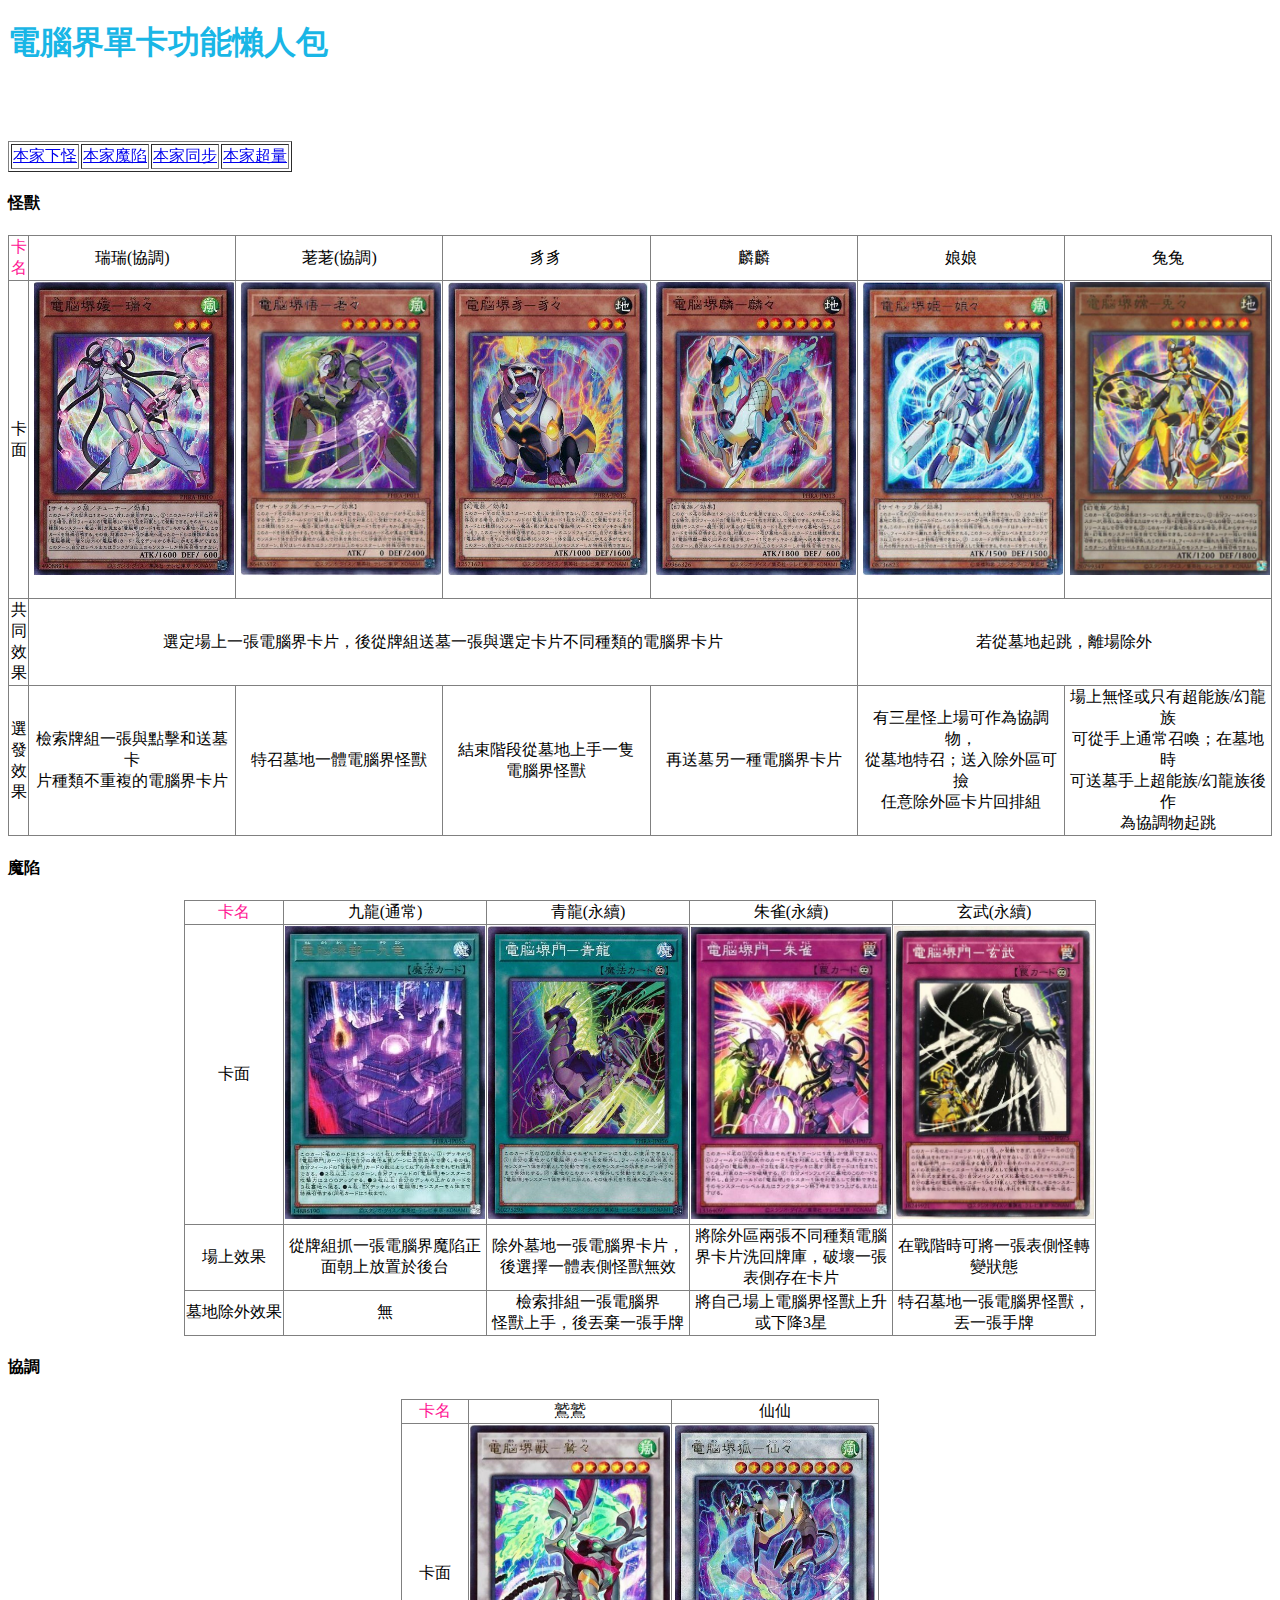
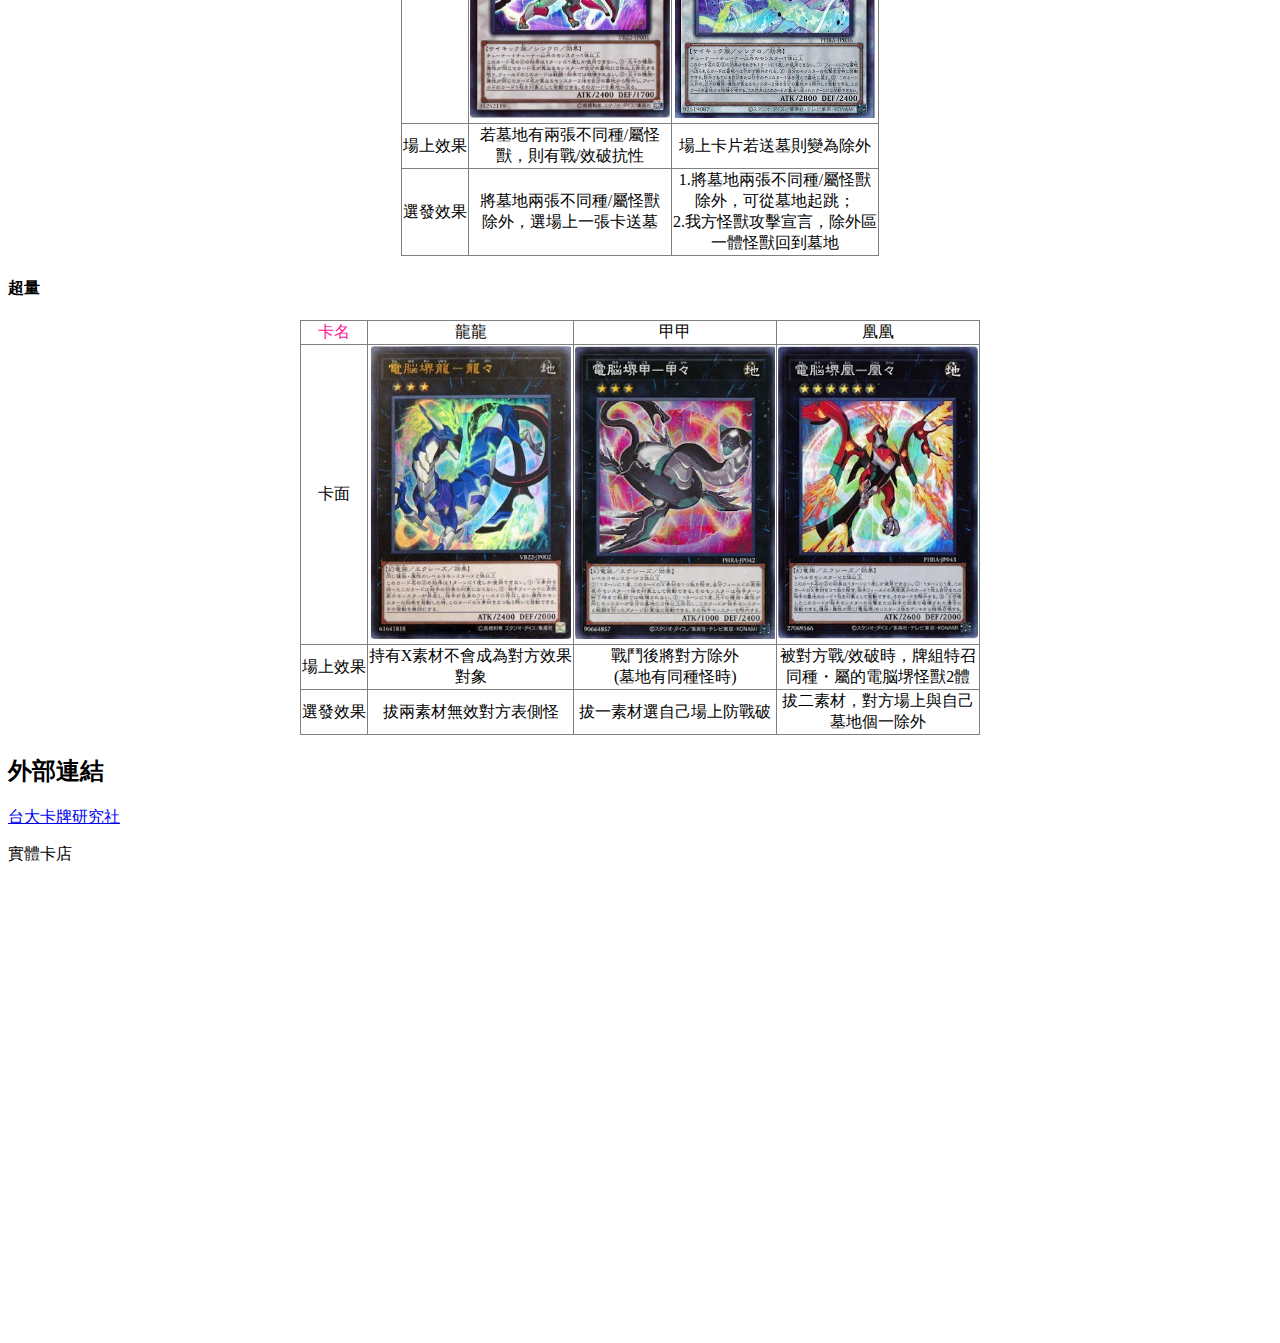
==== index.html @ 5e593465 "Update index.html" ====
<!doctype html>
<html>

<link rel="stylesheet" href="./PPS.css">

<head>


	<meta charset="utf-8">
	<title>網頁設計作業1.0</title>
</head>

<body>

	<h1>電腦界單卡功能懶人包</h1><br>&nbsp;<br>&nbsp;



	<nav>
		<table border="1">
			<tr>
				<td><a href="#a01">本家下怪</a></td>
				<td><a href="#a02">本家魔陷</a></td>
				<td><a href="#a03">本家同步</a></td>
				<td><a href="#a04">本家超量</a></td>
			</tr>
		</table>
	</nav>


	<article id="cards">
		<section id="a01">
			<h4>怪獸</h4>
			<table border="1" style="border-collapse:collapse;">
				<tr>
					<td>卡名</td>
					<td>瑞瑞(協調)</td>
					<td>荖荖(協調)</td>
					<td>豸豸</td>
					<td>麟麟</td>
					<td>娘娘</td>
					<td>兔兔</td>

				</tr>
				<tr>
					<td>卡面</td>
					<td>&nbsp;<img src="./22032056474454_407.jpg" width="200" height="293" alt="" />&nbsp;</td>
					<td>&nbsp;<img src="./22032056479246_211.jpg" width="200" height="293" alt="" />&nbsp;</td>
					<td>&nbsp;<img src="./22032056482194_416.jpg" width="200" height="293" alt="" />&nbsp;</td>
					<td>&nbsp;<img src="./22032056490395_538.jpg" width="200" height="293" alt="" />&nbsp;</td>
					<td>&nbsp;<img src="./22014399937076_392.jpg" width="200" height="293" alt="" />&nbsp;</td>
					<td>&nbsp;<img src="./22039464051220_437.jpg" width="200" height="293" alt="" />&nbsp;</td>
				</tr>
				<tr>
					<td>共同效果</td>
					<td colspan="4">選定場上一張電腦界卡片，後從牌組送墓一張與選定卡片不同種類的電腦界卡片</td>
					<td colspan="2">若從墓地起跳，離場除外</td>

				</tr>
				<tr>
					<td>選發效果</td>
					<td>檢索牌組一張與點擊和送墓卡<br>片種類不重複的電腦界卡片</td>
					<td>特召墓地一體電腦界怪獸</td>
					<td>結束階段從墓地上手一隻<br>電腦界怪獸</td>
					<td>再送墓另一種電腦界卡片</td>
					<td>有三星怪上場可作為協調物，<br>從墓地特召；送入除外區可撿<br>任意除外區卡片回排組</td>
					<td>場上無怪或只有超能族/幻龍族<br>可從手上通常召喚；在墓地時<br>可送墓手上超能族/幻龍族後作<br>為協調物起跳</td>

				</tr>
			</table>
		</section>
		<section id="a02">
			<h4>魔陷</h4>
			<table border="1" style="border-collapse:collapse;">
				<tr>
					<td>卡名</td>
					<td>九龍(通常)</td>
					<td>青龍(永續)</td>
					<td>朱雀(永續)</td>
					<td>玄武(永續)</td>
				</tr>
				<tr>
					<td>卡面</td>
					<td><img src="./22032063615921_468.jpg" width="200" height="293" alt="" /></td>
					<td><img src="./22032057139644_126 (1).jpg" width="200" height="293" alt="" /></td>
					<td><img src="./PHRA-JP072.jpg" width="200" height="293" alt="" /></td>
					<td><img src="./75.jpg" width="200" height="293" alt="" /></td>


				</tr>

				<tr>
					<td>場上效果</td>
					<td>從牌組抓一張電腦界魔陷正<br>面朝上放置於後台</td>
					<td>除外墓地一張電腦界卡片，<br>後選擇一體表側怪獸無效</td>
					<td>將除外區兩張不同種類電腦<br>界卡片洗回牌庫，破壞一張<br>表側存在卡片</td>
					<td>在戰階時可將一張表側怪轉<br>變狀態</td>

				</tr>
				<tr>
					<td>墓地除外效果</td>
					<td>無</td>
					<td>檢索排組一張電腦界<br>怪獸上手，後丟棄一張手牌</td>
					<td>將自己場上電腦界怪獸上升<br>或下降3星</td>
					<td>特召墓地一張電腦界怪獸，<br>丟一張手牌</td>

				</tr>
			</table>
		</section>
		<section id="a03">
			<h4>協調</h4>
			<table border="1" style="border-collapse:collapse;">

				<tr>
					<td>卡名</td>
					<td>鷲鷲</td>
					<td>仙仙</td>

				</tr>
				<tr>
					<td>卡面</td>
					<td><img src="./22015423118548_586.jpg" width="200" height="293" alt="" /></td>
					<td><img src="./22032058113322_722.jpg" width="200" height="293" alt="" /></td>
				</tr>
				<tr>
					<td>場上效果</td>
					<td>若墓地有兩張不同種/屬怪<br>獸，則有戰/效破抗性</td>
					<td>場上卡片若送墓則變為除外</td>

				</tr>
				<tr>
					<td>選發效果</td>
					<td>將墓地兩張不同種/屬怪獸<br>除外，選場上一張卡送墓</td>
					<td>1.將墓地兩張不同種/屬怪獸<br>除外，可從墓地起跳；<br>2.我方怪獸攻擊宣言，除外區<br>一體怪獸回到墓地</td>

				</tr>


			</table>
		</section>
		<section id="a04">
			<h4>超量</h4>
			<table border="1" style="border-collapse:collapse;">

				<tr>
					<td>卡名</td>
					<td>龍龍</td>
					<td>甲甲</td>
					<td>凰凰</td>
				</tr>
				<tr>
					<td>卡面</td>
					<td><img src="./22015428266503_176.jpg" width="200" height="293" alt="" /></td>
					<td><img src="./22032056752802_353.jpg" width="200" height="293" alt="" /></td>
					<td><img src="./22032056756132_246.jpg" width="200" height="293" alt="" /></td>
				</tr>
				<tr>
					<td>場上效果</td>
					<td>持有X素材不會成為對方效果<br>對象</td>
					<td>戰鬥後將對方除外<br>(墓地有同種怪時)</td>
					<td>被對方戰/效破時，牌組特召<br>同種・屬的電脳堺怪獸2體</td>
				</tr>
				<tr>
					<td>選發效果</td>
					<td>拔兩素材無效對方表側怪</td>
					<td>拔一素材選自己場上防戰破</td>
					<td>拔二素材，對方場上與自己<br>墓地個一除外</td>
				</tr>


			</table>

		</section>

	</article>



	<p>
	<h2>外部連結</h2>
	</p>
	<a href="https://ntucgm.blogspot.com/2020/09/datascape.html" title="台大卡牌研究社">台大卡牌研究社</a>
	<br>
	<p>實體卡店</p><iframe
		src="https://www.google.com/maps/embed?pb=!1m18!1m12!1m3!1d3641.0708410435686!2d120.68529711534939!3d24.134150179923914!2m3!1f0!2f0!3f0!3m2!1i1024!2i768!4f13.1!3m3!1m2!1s0x34693d19f002e06b%3A0xc8adcaf16f28cacd!2z54mM54mM5oiwIFRDR-WwiOizow!5e0!3m2!1szh-TW!2stw!4v1646580143851!5m2!1szh-TW!2stw"
		width="600" height="450" style="border:0;" allowfullscreen="" loading="lazy"></iframe>

</body>

</html>
---- PPS.css ----
h1 {
    color: rgb(25, 182, 230);
}

.oooo {
    height: 300px;
    width: 300px;
    background-color: rgb(103, 233, 17);
}


nav {
    position: sticky;
    top: 20px;
    left: 10px;
}

#cards>section>table td {
    text-align: center;
}

#cards>section>table tr:first-child>td:first-child {
    color: deeppink;
}

#cards>section>table{
    margin: auto;
}
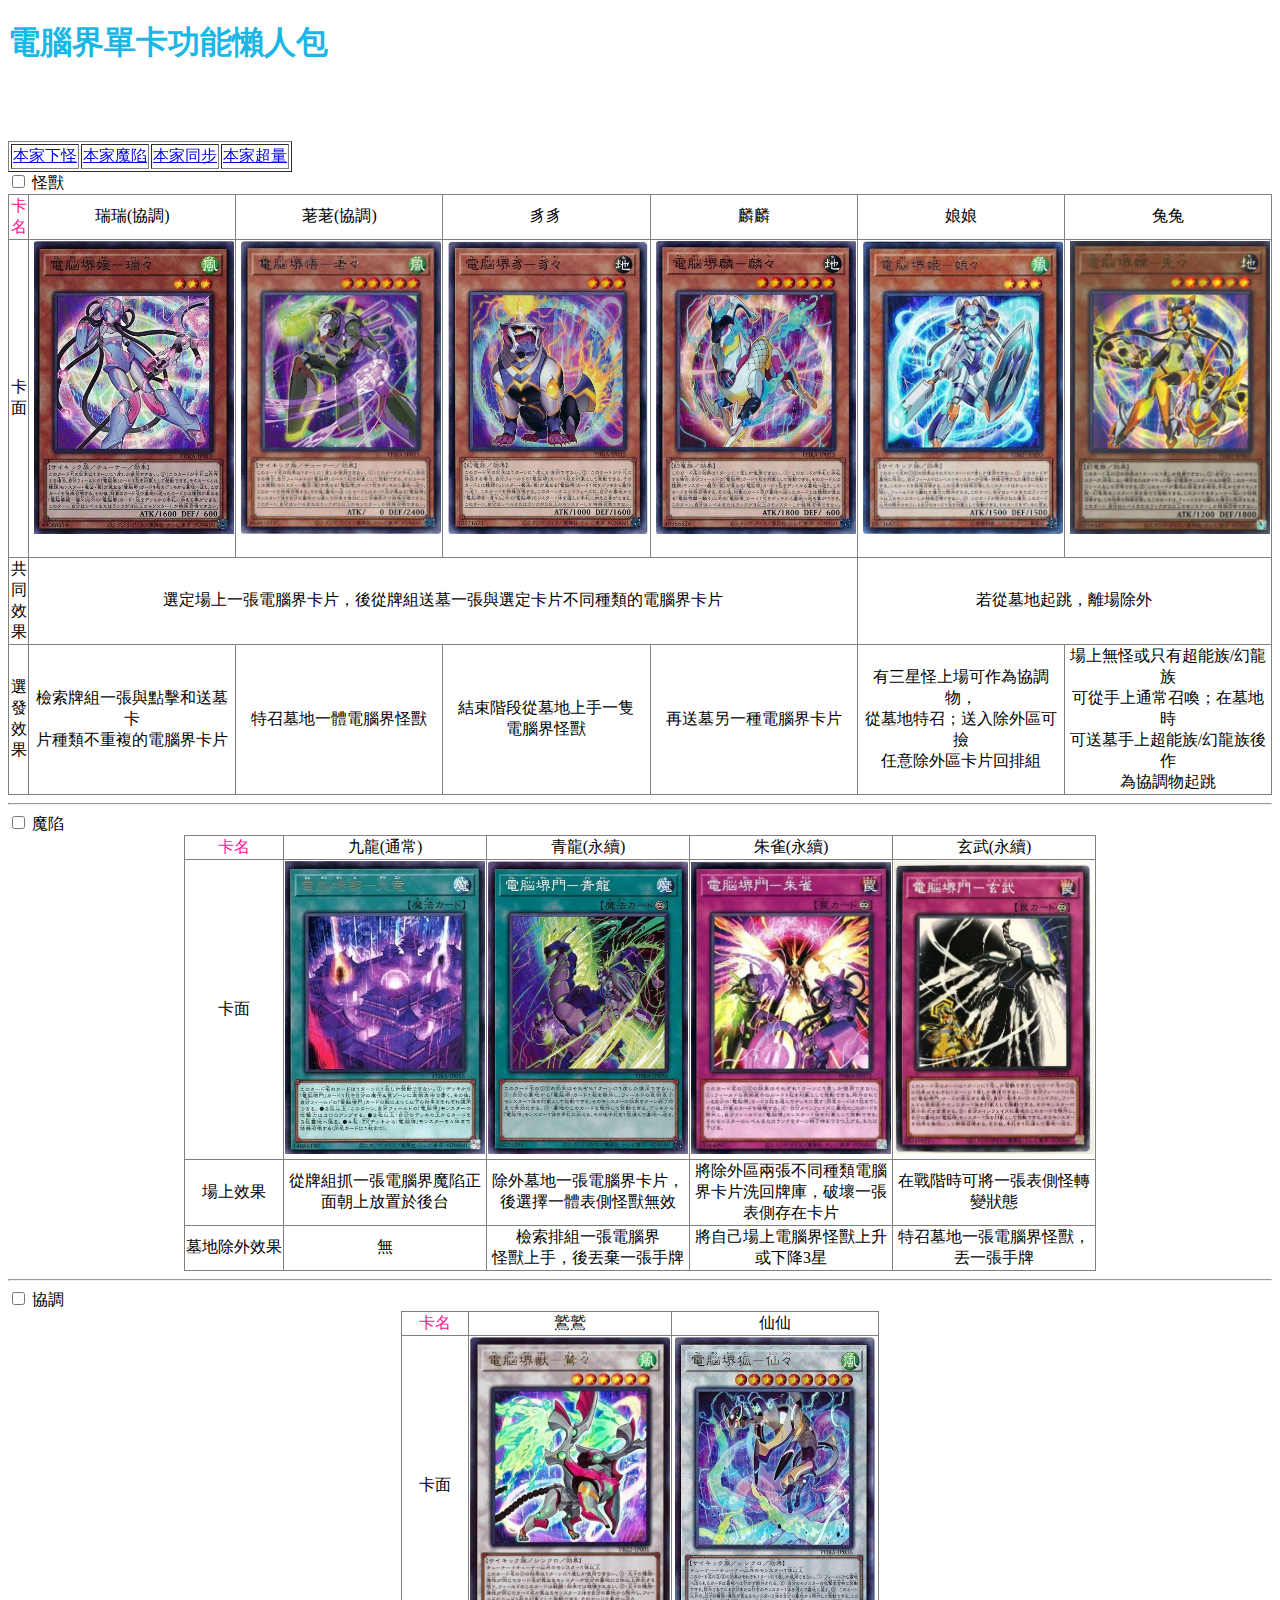
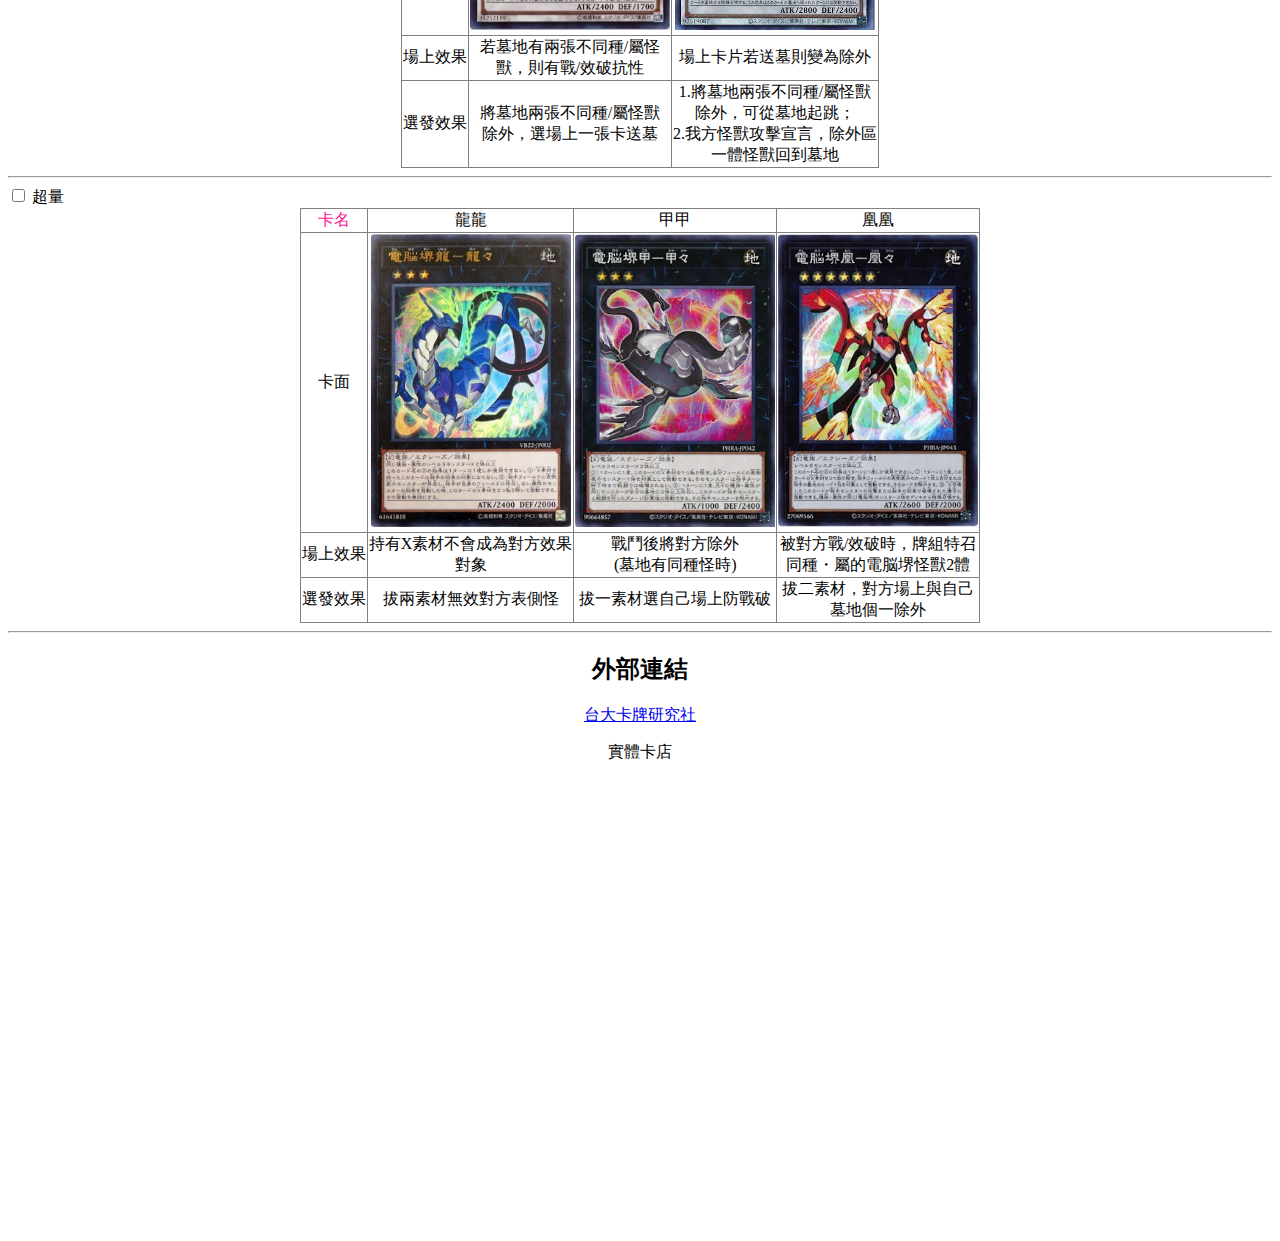
==== commit da462102: "Add files via upload" ====
--- a/index.html
+++ b/index.html
@@ -1,14 +1,14 @@
 <!doctype html>
 <html>
 
-<link rel="stylesheet" href="./PPS.css">
+<link rel="stylesheet" href="/PPS.css">
 
 <head>
-
-
 	<meta charset="utf-8">
 	<title>網頁設計作業1.0</title>
 </head>
+
+
 
 <body>
 
@@ -30,7 +30,8 @@
 
 	<article id="cards">
 		<section id="a01">
-			<h4>怪獸</h4>
+			<input id="a01open" type="checkbox">
+			<label for="a01open">怪獸</label>
 			<table border="1" style="border-collapse:collapse;">
 				<tr>
 					<td>卡名</td>
@@ -68,9 +69,11 @@
 
 				</tr>
 			</table>
+			<hr>
 		</section>
 		<section id="a02">
-			<h4>魔陷</h4>
+			<input id="a02open" type="checkbox">
+			<label for="a02open">魔陷</label>
 			<table border="1" style="border-collapse:collapse;">
 				<tr>
 					<td>卡名</td>
@@ -106,9 +109,11 @@
 
 				</tr>
 			</table>
+			<hr>
 		</section>
 		<section id="a03">
-			<h4>協調</h4>
+			<input id="a03open" type="checkbox">
+			<label for="a03open">協調</label>
 			<table border="1" style="border-collapse:collapse;">
 
 				<tr>
@@ -137,9 +142,11 @@
 
 
 			</table>
+			<hr>
 		</section>
 		<section id="a04">
-			<h4>超量</h4>
+			<input id="a04open" type="checkbox">
+			<label for="a04open">超量</label>
 			<table border="1" style="border-collapse:collapse;">
 
 				<tr>
@@ -169,22 +176,24 @@
 
 
 			</table>
-
+			<hr>
 		</section>
 
 	</article>
 
 
 
-	<p>
-	<h2>外部連結</h2>
-	</p>
-	<a href="https://ntucgm.blogspot.com/2020/09/datascape.html" title="台大卡牌研究社">台大卡牌研究社</a>
-	<br>
-	<p>實體卡店</p><iframe
-		src="https://www.google.com/maps/embed?pb=!1m18!1m12!1m3!1d3641.0708410435686!2d120.68529711534939!3d24.134150179923914!2m3!1f0!2f0!3f0!3m2!1i1024!2i768!4f13.1!3m3!1m2!1s0x34693d19f002e06b%3A0xc8adcaf16f28cacd!2z54mM54mM5oiwIFRDR-WwiOizow!5e0!3m2!1szh-TW!2stw!4v1646580143851!5m2!1szh-TW!2stw"
-		width="600" height="450" style="border:0;" allowfullscreen="" loading="lazy"></iframe>
-
+	<article>
+		<section id="link">
+		<h2>外部連結</h2>
+			
+				<a href="https://ntucgm.blogspot.com/2020/09/datascape.html" title="台大卡牌研究社">台大卡牌研究社</a>
+				<br>
+				<p>實體卡店</p><iframe
+			src="https://www.google.com/maps/embed?pb=!1m18!1m12!1m3!1d3641.0708410435686!2d120.68529711534939!3d24.134150179923914!2m3!1f0!2f0!3f0!3m2!1i1024!2i768!4f13.1!3m3!1m2!1s0x34693d19f002e06b%3A0xc8adcaf16f28cacd!2z54mM54mM5oiwIFRDR-WwiOizow!5e0!3m2!1szh-TW!2stw!4v1646580143851!5m2!1szh-TW!2stw"
+			width="600" height="450" style="border:0;" allowfullscreen="" loading="lazy"></iframe>
+		</section>
+	</article>
 </body>
 
-</html>
+</html>--- a/PPS.css
+++ b/PPS.css
@@ -25,4 +25,11 @@
 
 #cards>section>table{
     margin: auto;
+}
+
+#cards>section>h4{ text-align: center
+}
+
+#link{
+    text-align: center;
 }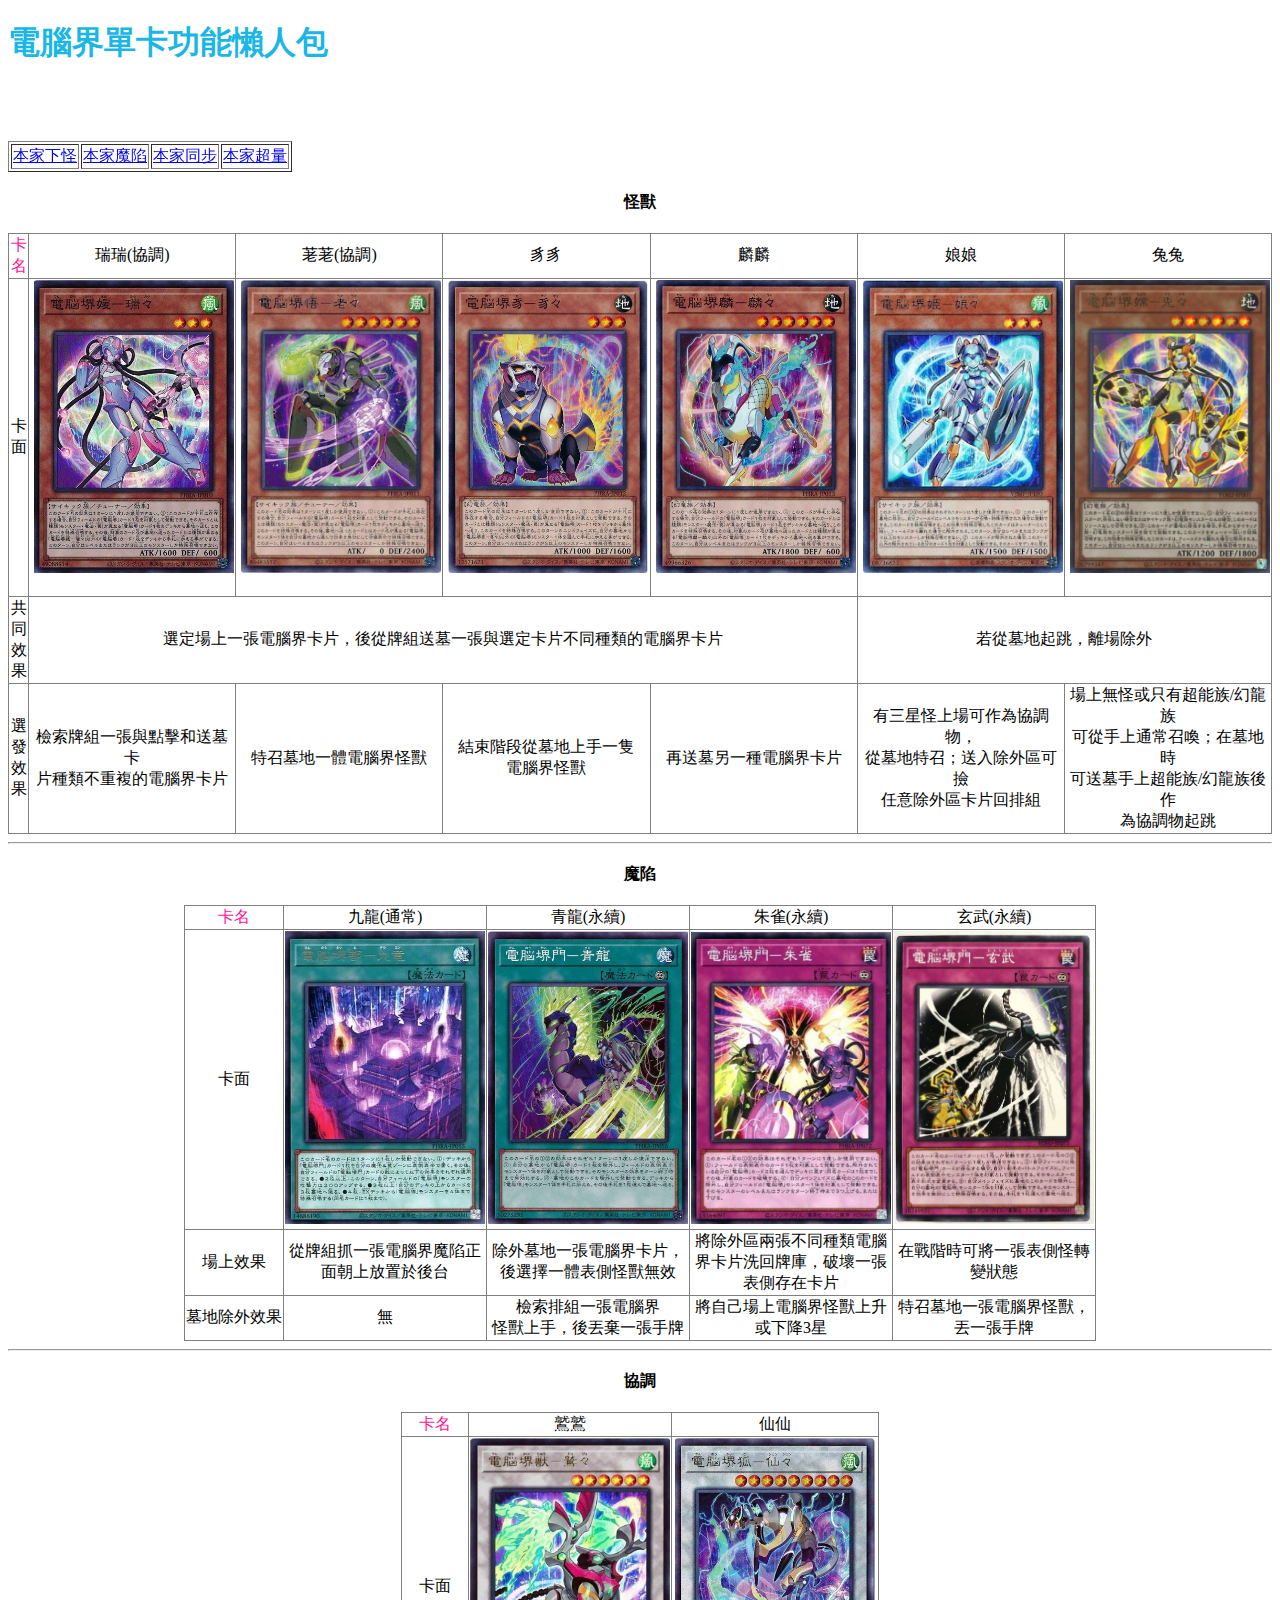
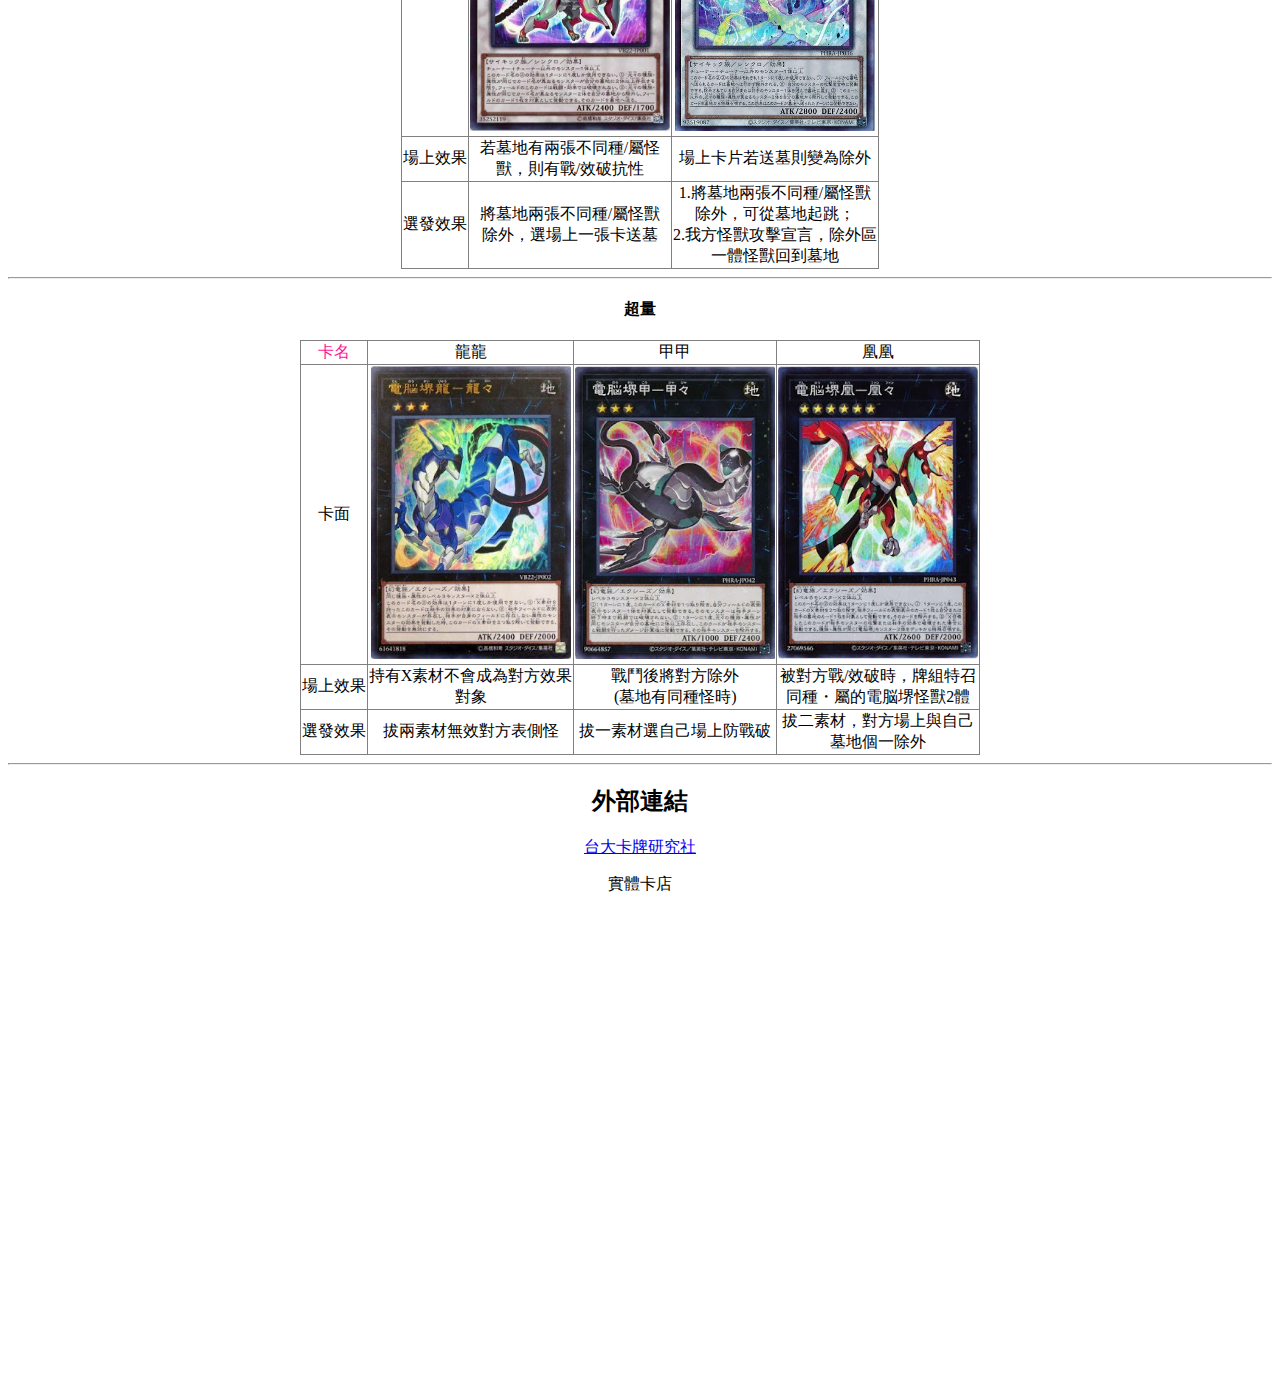
==== commit 319573c6: "Update index.html" ====
--- a/index.html
+++ b/index.html
@@ -1,7 +1,7 @@
 <!doctype html>
 <html>
 
-<link rel="stylesheet" href="/PPS.css">
+<link rel="stylesheet" href="./PPS.css">
 
 <head>
 	<meta charset="utf-8">
@@ -196,4 +196,4 @@
 	</article>
 </body>
 
-</html>+</html>
--- a/PPS.css
+++ b/PPS.css
@@ -32,4 +32,22 @@
 
 #link{
     text-align: center;
+}
+
+input:not(:checked)~label{
+    text-align: center;
+    font-weight: bold;
+}
+
+input~label{ 
+    display: block;
+    text-align: center;
+    margin: 20px 0;
+    font-weight: bold;
+}
+input:checked~table{
+    display: none;
+}
+input{
+    display: none;
 }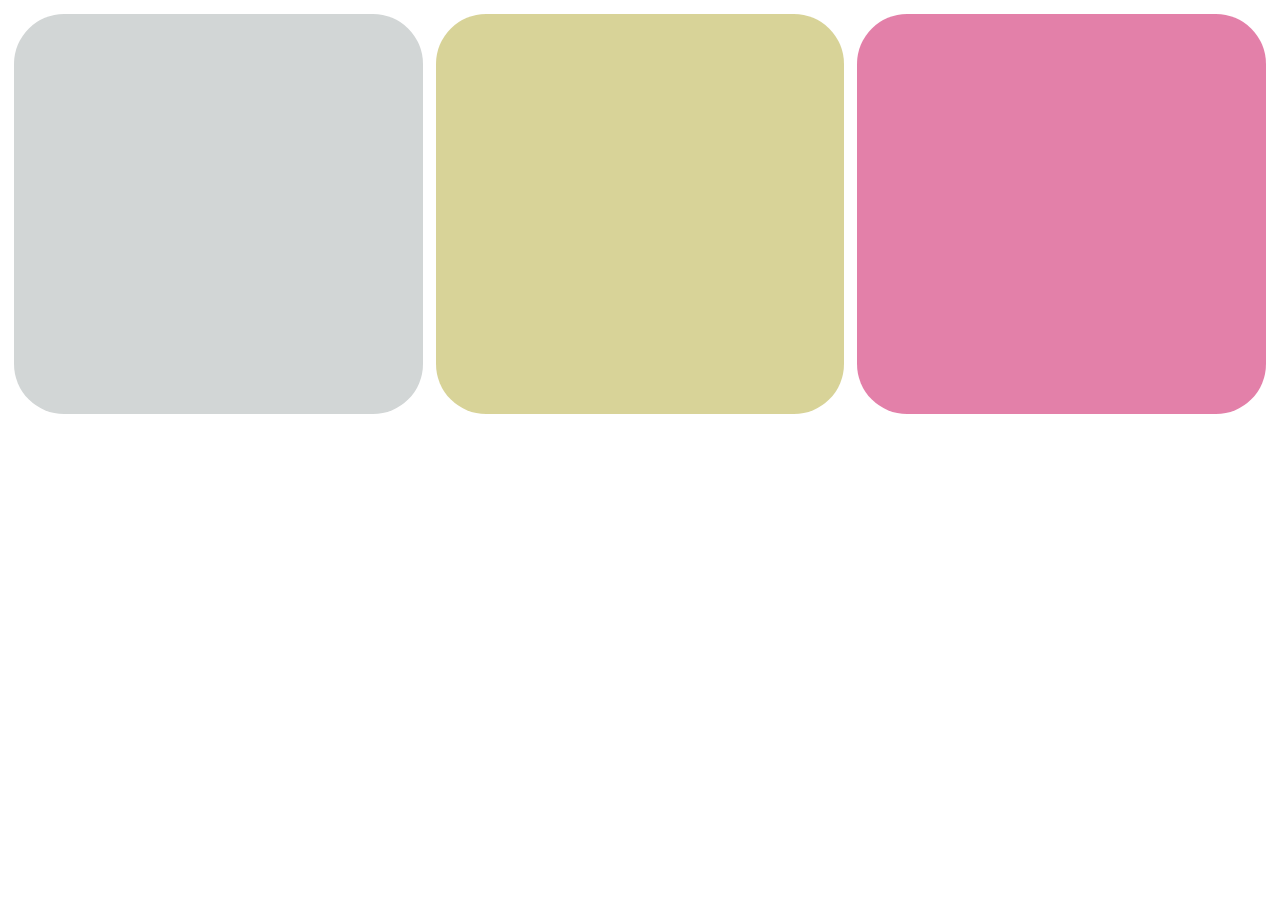
==== commit ecb27677: "Add files via upload" ====
--- a/index.html
+++ b/index.html
@@ -1,199 +1,38 @@
-<!doctype html>
 <html>
 
-<link rel="stylesheet" href="./PPS.css">
+<meta charset="utf-8">
 
 <head>
-	<meta charset="utf-8">
-	<title>網頁設計作業1.0</title>
+
+<title>課堂作業</title>
+<link href="https://fonts.googleapis.com/icon?family=Material+Icons"
+      rel="stylesheet">
+<link rel="stylesheet" href="0510.css">
 </head>
 
 
-
 <body>
-
-	<h1>電腦界單卡功能懶人包</h1><br>&nbsp;<br>&nbsp;
+<div class="container"> 
+    
+        <div class="box1">
+        <span class="material-icons">
+            catching_pokemon 
+        </span>
+        </div>
+    
+    <div class="box2">
+        <span class="material-icons">
+            electric_bolt
+        </span>
+    </div>
+    <div class="box3">
+        <span class="material-icons">
+            schema
+        </span>
+    </div>
+</div>
 
 
-
-	<nav>
-		<table border="1">
-			<tr>
-				<td><a href="#a01">本家下怪</a></td>
-				<td><a href="#a02">本家魔陷</a></td>
-				<td><a href="#a03">本家同步</a></td>
-				<td><a href="#a04">本家超量</a></td>
-			</tr>
-		</table>
-	</nav>
-
-
-	<article id="cards">
-		<section id="a01">
-			<input id="a01open" type="checkbox">
-			<label for="a01open">怪獸</label>
-			<table border="1" style="border-collapse:collapse;">
-				<tr>
-					<td>卡名</td>
-					<td>瑞瑞(協調)</td>
-					<td>荖荖(協調)</td>
-					<td>豸豸</td>
-					<td>麟麟</td>
-					<td>娘娘</td>
-					<td>兔兔</td>
-
-				</tr>
-				<tr>
-					<td>卡面</td>
-					<td>&nbsp;<img src="./22032056474454_407.jpg" width="200" height="293" alt="" />&nbsp;</td>
-					<td>&nbsp;<img src="./22032056479246_211.jpg" width="200" height="293" alt="" />&nbsp;</td>
-					<td>&nbsp;<img src="./22032056482194_416.jpg" width="200" height="293" alt="" />&nbsp;</td>
-					<td>&nbsp;<img src="./22032056490395_538.jpg" width="200" height="293" alt="" />&nbsp;</td>
-					<td>&nbsp;<img src="./22014399937076_392.jpg" width="200" height="293" alt="" />&nbsp;</td>
-					<td>&nbsp;<img src="./22039464051220_437.jpg" width="200" height="293" alt="" />&nbsp;</td>
-				</tr>
-				<tr>
-					<td>共同效果</td>
-					<td colspan="4">選定場上一張電腦界卡片，後從牌組送墓一張與選定卡片不同種類的電腦界卡片</td>
-					<td colspan="2">若從墓地起跳，離場除外</td>
-
-				</tr>
-				<tr>
-					<td>選發效果</td>
-					<td>檢索牌組一張與點擊和送墓卡<br>片種類不重複的電腦界卡片</td>
-					<td>特召墓地一體電腦界怪獸</td>
-					<td>結束階段從墓地上手一隻<br>電腦界怪獸</td>
-					<td>再送墓另一種電腦界卡片</td>
-					<td>有三星怪上場可作為協調物，<br>從墓地特召；送入除外區可撿<br>任意除外區卡片回排組</td>
-					<td>場上無怪或只有超能族/幻龍族<br>可從手上通常召喚；在墓地時<br>可送墓手上超能族/幻龍族後作<br>為協調物起跳</td>
-
-				</tr>
-			</table>
-			<hr>
-		</section>
-		<section id="a02">
-			<input id="a02open" type="checkbox">
-			<label for="a02open">魔陷</label>
-			<table border="1" style="border-collapse:collapse;">
-				<tr>
-					<td>卡名</td>
-					<td>九龍(通常)</td>
-					<td>青龍(永續)</td>
-					<td>朱雀(永續)</td>
-					<td>玄武(永續)</td>
-				</tr>
-				<tr>
-					<td>卡面</td>
-					<td><img src="./22032063615921_468.jpg" width="200" height="293" alt="" /></td>
-					<td><img src="./22032057139644_126 (1).jpg" width="200" height="293" alt="" /></td>
-					<td><img src="./PHRA-JP072.jpg" width="200" height="293" alt="" /></td>
-					<td><img src="./75.jpg" width="200" height="293" alt="" /></td>
-
-
-				</tr>
-
-				<tr>
-					<td>場上效果</td>
-					<td>從牌組抓一張電腦界魔陷正<br>面朝上放置於後台</td>
-					<td>除外墓地一張電腦界卡片，<br>後選擇一體表側怪獸無效</td>
-					<td>將除外區兩張不同種類電腦<br>界卡片洗回牌庫，破壞一張<br>表側存在卡片</td>
-					<td>在戰階時可將一張表側怪轉<br>變狀態</td>
-
-				</tr>
-				<tr>
-					<td>墓地除外效果</td>
-					<td>無</td>
-					<td>檢索排組一張電腦界<br>怪獸上手，後丟棄一張手牌</td>
-					<td>將自己場上電腦界怪獸上升<br>或下降3星</td>
-					<td>特召墓地一張電腦界怪獸，<br>丟一張手牌</td>
-
-				</tr>
-			</table>
-			<hr>
-		</section>
-		<section id="a03">
-			<input id="a03open" type="checkbox">
-			<label for="a03open">協調</label>
-			<table border="1" style="border-collapse:collapse;">
-
-				<tr>
-					<td>卡名</td>
-					<td>鷲鷲</td>
-					<td>仙仙</td>
-
-				</tr>
-				<tr>
-					<td>卡面</td>
-					<td><img src="./22015423118548_586.jpg" width="200" height="293" alt="" /></td>
-					<td><img src="./22032058113322_722.jpg" width="200" height="293" alt="" /></td>
-				</tr>
-				<tr>
-					<td>場上效果</td>
-					<td>若墓地有兩張不同種/屬怪<br>獸，則有戰/效破抗性</td>
-					<td>場上卡片若送墓則變為除外</td>
-
-				</tr>
-				<tr>
-					<td>選發效果</td>
-					<td>將墓地兩張不同種/屬怪獸<br>除外，選場上一張卡送墓</td>
-					<td>1.將墓地兩張不同種/屬怪獸<br>除外，可從墓地起跳；<br>2.我方怪獸攻擊宣言，除外區<br>一體怪獸回到墓地</td>
-
-				</tr>
-
-
-			</table>
-			<hr>
-		</section>
-		<section id="a04">
-			<input id="a04open" type="checkbox">
-			<label for="a04open">超量</label>
-			<table border="1" style="border-collapse:collapse;">
-
-				<tr>
-					<td>卡名</td>
-					<td>龍龍</td>
-					<td>甲甲</td>
-					<td>凰凰</td>
-				</tr>
-				<tr>
-					<td>卡面</td>
-					<td><img src="./22015428266503_176.jpg" width="200" height="293" alt="" /></td>
-					<td><img src="./22032056752802_353.jpg" width="200" height="293" alt="" /></td>
-					<td><img src="./22032056756132_246.jpg" width="200" height="293" alt="" /></td>
-				</tr>
-				<tr>
-					<td>場上效果</td>
-					<td>持有X素材不會成為對方效果<br>對象</td>
-					<td>戰鬥後將對方除外<br>(墓地有同種怪時)</td>
-					<td>被對方戰/效破時，牌組特召<br>同種・屬的電脳堺怪獸2體</td>
-				</tr>
-				<tr>
-					<td>選發效果</td>
-					<td>拔兩素材無效對方表側怪</td>
-					<td>拔一素材選自己場上防戰破</td>
-					<td>拔二素材，對方場上與自己<br>墓地個一除外</td>
-				</tr>
-
-
-			</table>
-			<hr>
-		</section>
-
-	</article>
-
-
-
-	<article>
-		<section id="link">
-		<h2>外部連結</h2>
-			
-				<a href="https://ntucgm.blogspot.com/2020/09/datascape.html" title="台大卡牌研究社">台大卡牌研究社</a>
-				<br>
-				<p>實體卡店</p><iframe
-			src="https://www.google.com/maps/embed?pb=!1m18!1m12!1m3!1d3641.0708410435686!2d120.68529711534939!3d24.134150179923914!2m3!1f0!2f0!3f0!3m2!1i1024!2i768!4f13.1!3m3!1m2!1s0x34693d19f002e06b%3A0xc8adcaf16f28cacd!2z54mM54mM5oiwIFRDR-WwiOizow!5e0!3m2!1szh-TW!2stw!4v1646580143851!5m2!1szh-TW!2stw"
-			width="600" height="450" style="border:0;" allowfullscreen="" loading="lazy"></iframe>
-		</section>
-	</article>
 </body>
 
-</html>
+</html>--- a/0510.css
+++ b/0510.css
@@ -0,0 +1,123 @@
+.box1{
+    width: 100px;
+    height: 400px;
+    background-color: rgb(210, 214, 214);
+    flex: 1;
+    margin: 0.5%;
+    border-radius: 50px;
+    display: flex;
+    flex-direction: column;
+    justify-content: center;
+    align-items: center;
+    -webkit-transition:all 0.5s ease-in-out 0s;
+    -o-transition: all 0.5s ease-in-out 0s;
+    transition:all 0.5s ease-in-out 0s ;
+}
+.box1:hover{
+    
+    background-color: rgb(163, 142, 226);
+
+    transform:translate(30px,-20px);
+    font-size:120%;
+}
+
+  
+
+.box2{
+    width: 100px;
+    height: 400px;
+    background-color: rgba(206, 200, 126, 0.801);
+    flex: 1;
+    margin: 0.5%;
+    border-radius: 50px;
+    display: flex;
+    flex-direction: column;
+    justify-content: center;
+    align-items: center;
+    -webkit-transition:all 0.5s ease-in-out 0s;
+    -o-transition: all 0.5s ease-in-out 0s;
+    transition:all 0.5s ease-in-out 0s ;
+}
+.box2:hover{
+    width: 100px;
+    height: 400px;
+    background-color: rgba(231, 85, 40, 0.801);
+    flex: 1;
+    margin: 0.5%;
+    border-radius: 50px;
+    display: flex;
+    flex-direction: column;
+    justify-content: center;
+    align-items: center;
+    transform: rotate(50deg);
+    
+}
+.box3{
+    width: 100px;
+    height: 400px;
+    background-color: rgba(218, 86, 141, 0.753);
+    flex: 1;
+    margin: 0.5%;
+    border-radius: 50px;
+    display: flex;
+    flex-direction: column;
+    justify-content: center;
+    align-items: center;
+    -webkit-transition:all 0.5s ease-in-out 0s;
+    -o-transition: all 0.5s ease-in-out 0s;
+    transition:all 0.5s ease-in-out 0s ;
+}
+
+.box3:hover{
+    width: 100px;
+    height: 400px;
+    background-color: rgba(91, 168, 212, 0.753);
+    flex: 1;
+    margin: 0.5%;
+    border-radius: 50px;
+    display: flex;
+    flex-direction: column;
+    justify-content: center;
+    align-items: center;
+    transform: scale(120%,120%);
+}
+.container{
+    display: flex;
+    align-items: center;
+    
+}
+
+@font-face {
+    font-family: 'Material Icons';
+    font-style: normal;
+    font-weight: 400;
+    src: url(https://example.com/MaterialIcons-Regular.eot); /* For IE6-8 */
+    src: local('Material Icons'),
+      local('MaterialIcons-Regular'),
+      url(https://example.com/MaterialIcons-Regular.woff2) format('woff2'),
+      url(https://example.com/MaterialIcons-Regular.woff) format('woff'),
+      url(https://example.com/MaterialIcons-Regular.ttf) format('truetype');
+  }
+  .material-icons {
+    font-family: 'Material Icons';
+    font-weight: normal;
+    font-style: normal;
+    font-size: 48px;  /* Preferred icon size */
+    display: inline-block;
+    line-height: 1;
+    text-transform: none;
+    letter-spacing: normal;
+    word-wrap: normal;
+    white-space: nowrap;
+    direction: ltr;
+/* Support for all WebKit browsers. */
+-webkit-font-smoothing: antialiased;
+/* Support for Safari and Chrome. */
+text-rendering: optimizeLegibility;
+
+/* Support for Firefox. */
+-moz-osx-font-smoothing: grayscale;
+
+/* Support for IE. */
+font-feature-settings: 'liga';
+}
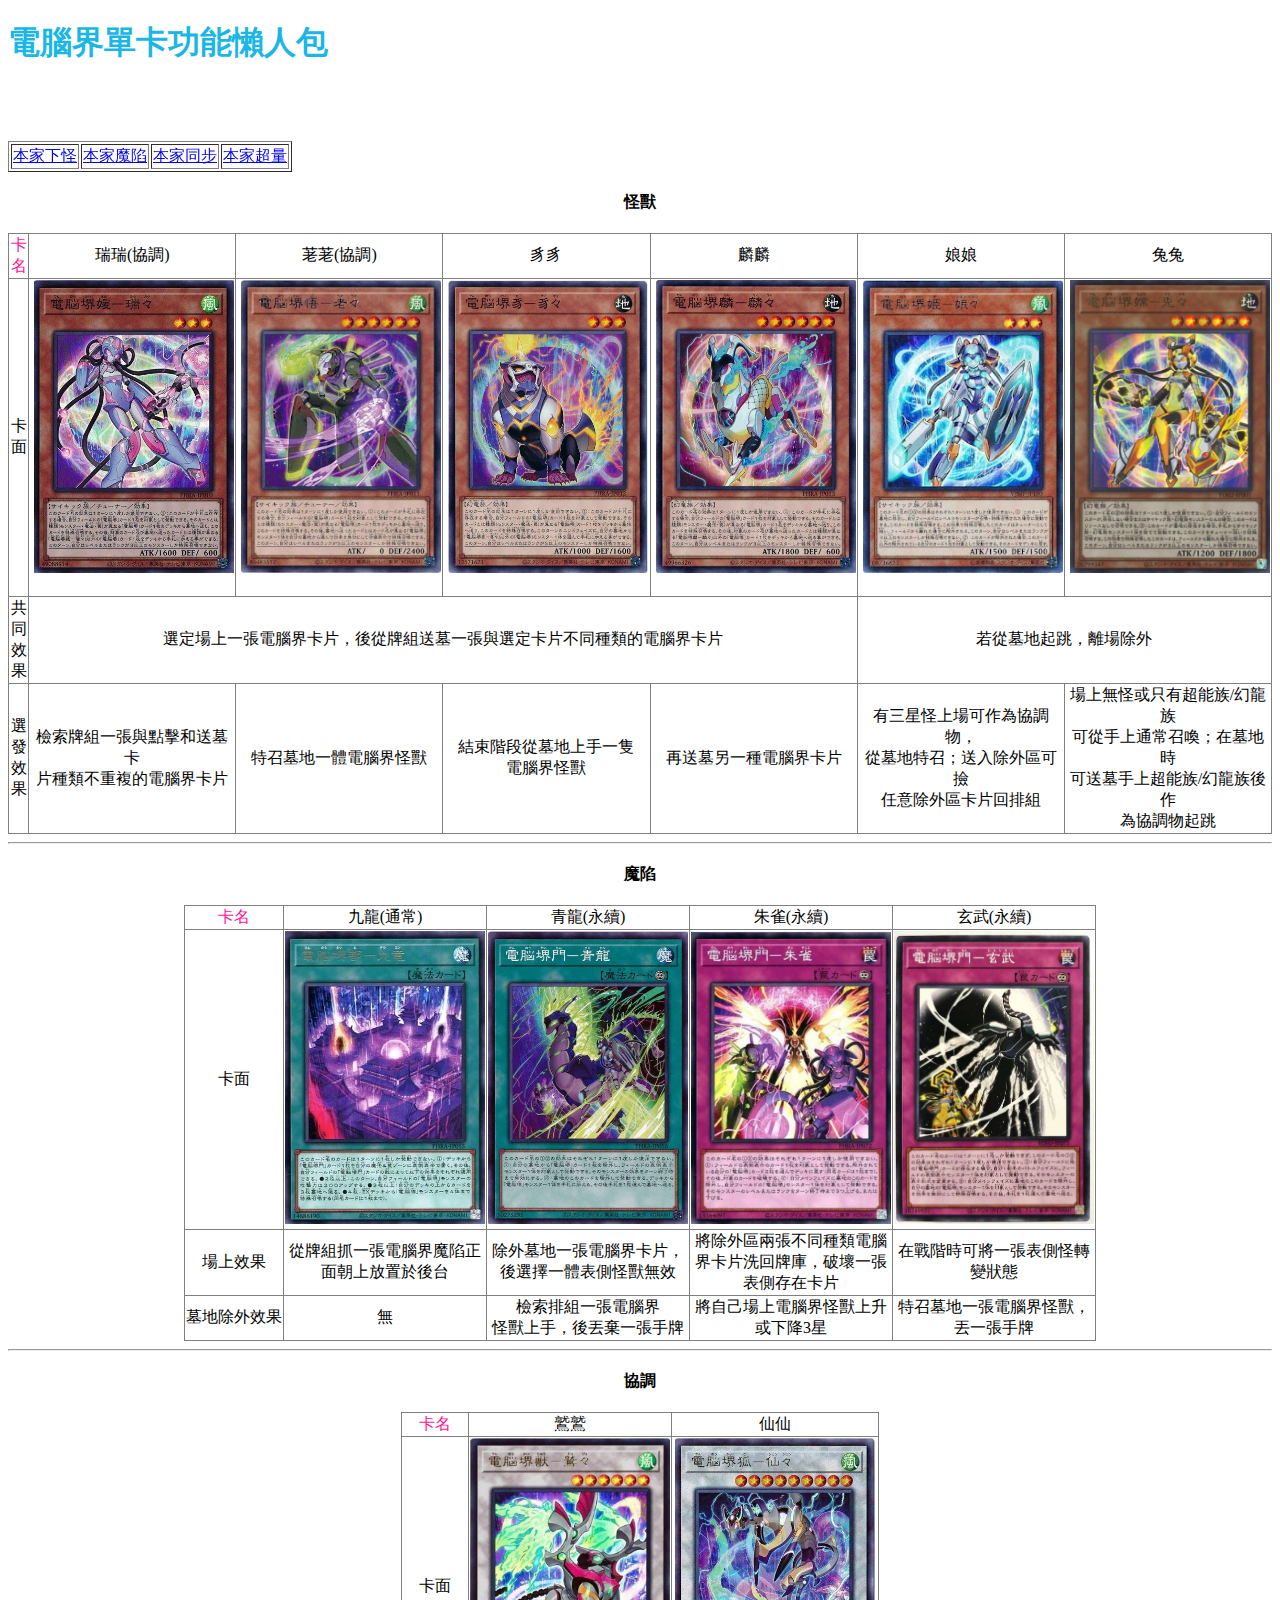
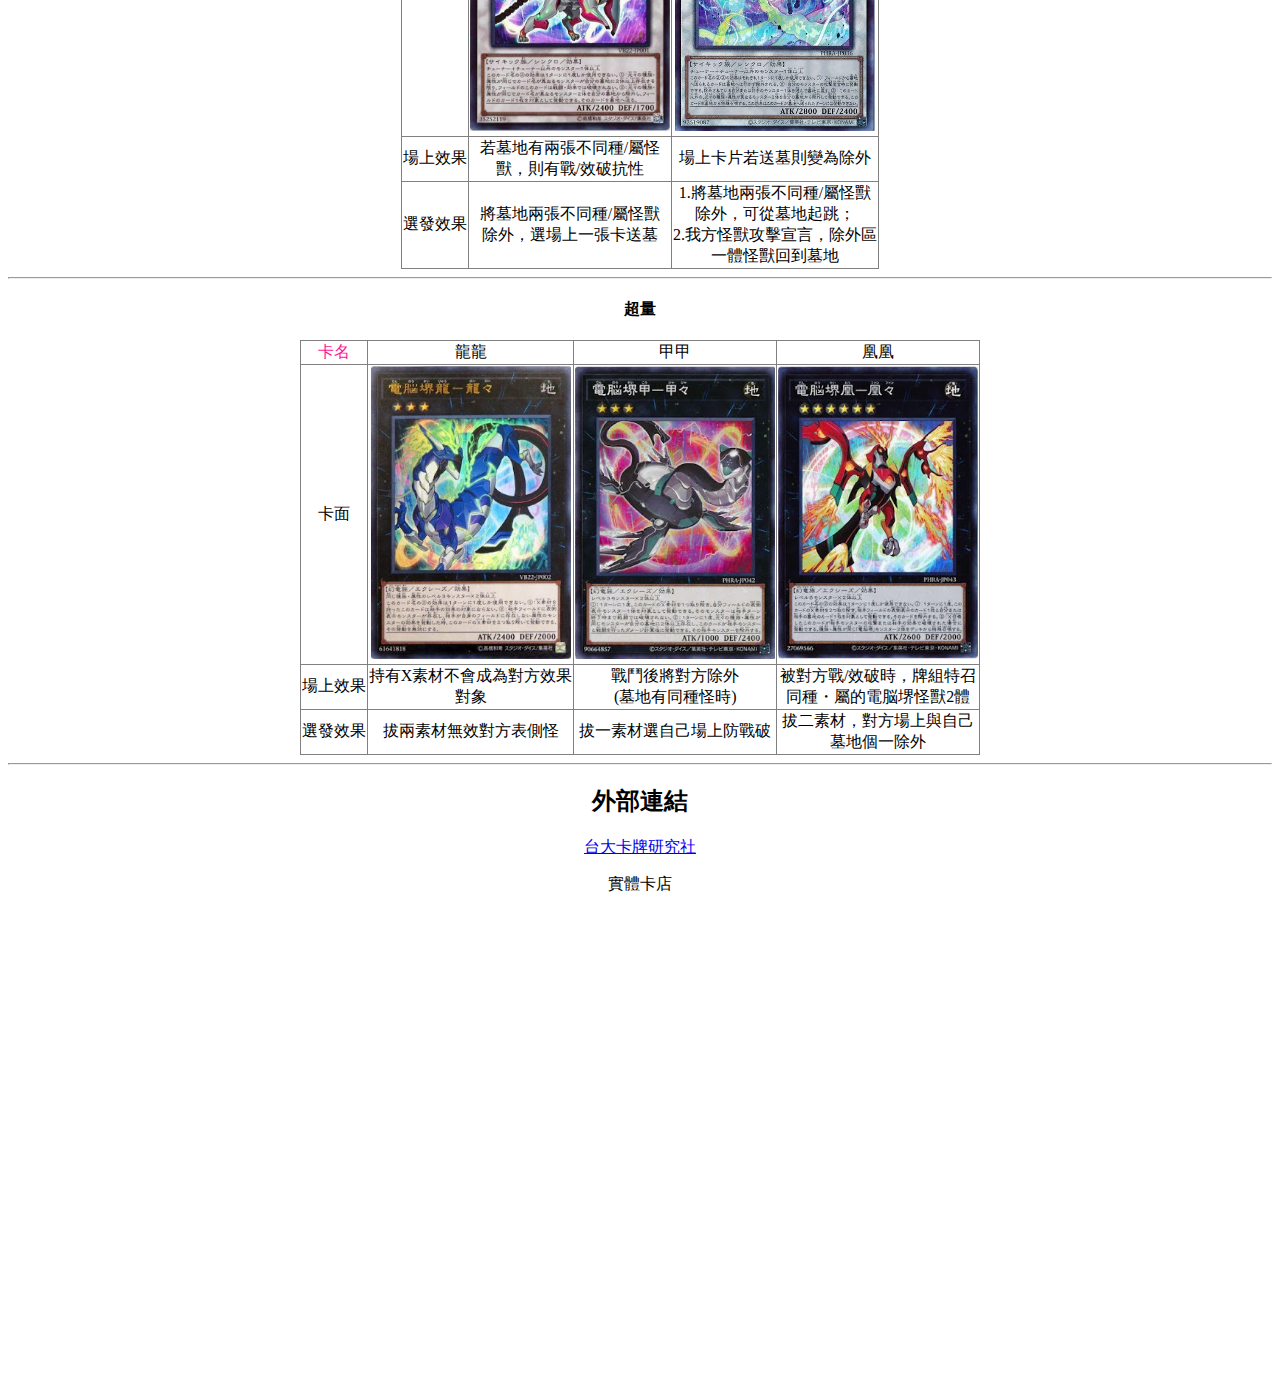
==== commit 484f0d3f: "Add files via upload" ====
--- a/index.html
+++ b/index.html
@@ -1,38 +1,199 @@
+<!doctype html>
 <html>
 
-<meta charset="utf-8">
+<link rel="stylesheet" href="/PPS.css">
 
 <head>
-
-<title>課堂作業</title>
-<link href="https://fonts.googleapis.com/icon?family=Material+Icons"
-      rel="stylesheet">
-<link rel="stylesheet" href="0510.css">
+	<meta charset="utf-8">
+	<title>網頁設計作業1.0</title>
 </head>
 
 
+
 <body>
-<div class="container"> 
-    
-        <div class="box1">
-        <span class="material-icons">
-            catching_pokemon 
-        </span>
-        </div>
-    
-    <div class="box2">
-        <span class="material-icons">
-            electric_bolt
-        </span>
-    </div>
-    <div class="box3">
-        <span class="material-icons">
-            schema
-        </span>
-    </div>
-</div>
+
+	<h1>電腦界單卡功能懶人包</h1><br>&nbsp;<br>&nbsp;
 
 
+
+	<nav>
+		<table border="1">
+			<tr>
+				<td><a href="#a01">本家下怪</a></td>
+				<td><a href="#a02">本家魔陷</a></td>
+				<td><a href="#a03">本家同步</a></td>
+				<td><a href="#a04">本家超量</a></td>
+			</tr>
+		</table>
+	</nav>
+
+
+	<article id="cards">
+		<section id="a01">
+			<input id="a01open" type="checkbox">
+			<label for="a01open">怪獸</label>
+			<table border="1" style="border-collapse:collapse;">
+				<tr>
+					<td>卡名</td>
+					<td>瑞瑞(協調)</td>
+					<td>荖荖(協調)</td>
+					<td>豸豸</td>
+					<td>麟麟</td>
+					<td>娘娘</td>
+					<td>兔兔</td>
+
+				</tr>
+				<tr>
+					<td>卡面</td>
+					<td>&nbsp;<img src="./22032056474454_407.jpg" width="200" height="293" alt="" />&nbsp;</td>
+					<td>&nbsp;<img src="./22032056479246_211.jpg" width="200" height="293" alt="" />&nbsp;</td>
+					<td>&nbsp;<img src="./22032056482194_416.jpg" width="200" height="293" alt="" />&nbsp;</td>
+					<td>&nbsp;<img src="./22032056490395_538.jpg" width="200" height="293" alt="" />&nbsp;</td>
+					<td>&nbsp;<img src="./22014399937076_392.jpg" width="200" height="293" alt="" />&nbsp;</td>
+					<td>&nbsp;<img src="./22039464051220_437.jpg" width="200" height="293" alt="" />&nbsp;</td>
+				</tr>
+				<tr>
+					<td>共同效果</td>
+					<td colspan="4">選定場上一張電腦界卡片，後從牌組送墓一張與選定卡片不同種類的電腦界卡片</td>
+					<td colspan="2">若從墓地起跳，離場除外</td>
+
+				</tr>
+				<tr>
+					<td>選發效果</td>
+					<td>檢索牌組一張與點擊和送墓卡<br>片種類不重複的電腦界卡片</td>
+					<td>特召墓地一體電腦界怪獸</td>
+					<td>結束階段從墓地上手一隻<br>電腦界怪獸</td>
+					<td>再送墓另一種電腦界卡片</td>
+					<td>有三星怪上場可作為協調物，<br>從墓地特召；送入除外區可撿<br>任意除外區卡片回排組</td>
+					<td>場上無怪或只有超能族/幻龍族<br>可從手上通常召喚；在墓地時<br>可送墓手上超能族/幻龍族後作<br>為協調物起跳</td>
+
+				</tr>
+			</table>
+			<hr>
+		</section>
+		<section id="a02">
+			<input id="a02open" type="checkbox">
+			<label for="a02open">魔陷</label>
+			<table border="1" style="border-collapse:collapse;">
+				<tr>
+					<td>卡名</td>
+					<td>九龍(通常)</td>
+					<td>青龍(永續)</td>
+					<td>朱雀(永續)</td>
+					<td>玄武(永續)</td>
+				</tr>
+				<tr>
+					<td>卡面</td>
+					<td><img src="./22032063615921_468.jpg" width="200" height="293" alt="" /></td>
+					<td><img src="./22032057139644_126 (1).jpg" width="200" height="293" alt="" /></td>
+					<td><img src="./PHRA-JP072.jpg" width="200" height="293" alt="" /></td>
+					<td><img src="./75.jpg" width="200" height="293" alt="" /></td>
+
+
+				</tr>
+
+				<tr>
+					<td>場上效果</td>
+					<td>從牌組抓一張電腦界魔陷正<br>面朝上放置於後台</td>
+					<td>除外墓地一張電腦界卡片，<br>後選擇一體表側怪獸無效</td>
+					<td>將除外區兩張不同種類電腦<br>界卡片洗回牌庫，破壞一張<br>表側存在卡片</td>
+					<td>在戰階時可將一張表側怪轉<br>變狀態</td>
+
+				</tr>
+				<tr>
+					<td>墓地除外效果</td>
+					<td>無</td>
+					<td>檢索排組一張電腦界<br>怪獸上手，後丟棄一張手牌</td>
+					<td>將自己場上電腦界怪獸上升<br>或下降3星</td>
+					<td>特召墓地一張電腦界怪獸，<br>丟一張手牌</td>
+
+				</tr>
+			</table>
+			<hr>
+		</section>
+		<section id="a03">
+			<input id="a03open" type="checkbox">
+			<label for="a03open">協調</label>
+			<table border="1" style="border-collapse:collapse;">
+
+				<tr>
+					<td>卡名</td>
+					<td>鷲鷲</td>
+					<td>仙仙</td>
+
+				</tr>
+				<tr>
+					<td>卡面</td>
+					<td><img src="./22015423118548_586.jpg" width="200" height="293" alt="" /></td>
+					<td><img src="./22032058113322_722.jpg" width="200" height="293" alt="" /></td>
+				</tr>
+				<tr>
+					<td>場上效果</td>
+					<td>若墓地有兩張不同種/屬怪<br>獸，則有戰/效破抗性</td>
+					<td>場上卡片若送墓則變為除外</td>
+
+				</tr>
+				<tr>
+					<td>選發效果</td>
+					<td>將墓地兩張不同種/屬怪獸<br>除外，選場上一張卡送墓</td>
+					<td>1.將墓地兩張不同種/屬怪獸<br>除外，可從墓地起跳；<br>2.我方怪獸攻擊宣言，除外區<br>一體怪獸回到墓地</td>
+
+				</tr>
+
+
+			</table>
+			<hr>
+		</section>
+		<section id="a04">
+			<input id="a04open" type="checkbox">
+			<label for="a04open">超量</label>
+			<table border="1" style="border-collapse:collapse;">
+
+				<tr>
+					<td>卡名</td>
+					<td>龍龍</td>
+					<td>甲甲</td>
+					<td>凰凰</td>
+				</tr>
+				<tr>
+					<td>卡面</td>
+					<td><img src="./22015428266503_176.jpg" width="200" height="293" alt="" /></td>
+					<td><img src="./22032056752802_353.jpg" width="200" height="293" alt="" /></td>
+					<td><img src="./22032056756132_246.jpg" width="200" height="293" alt="" /></td>
+				</tr>
+				<tr>
+					<td>場上效果</td>
+					<td>持有X素材不會成為對方效果<br>對象</td>
+					<td>戰鬥後將對方除外<br>(墓地有同種怪時)</td>
+					<td>被對方戰/效破時，牌組特召<br>同種・屬的電脳堺怪獸2體</td>
+				</tr>
+				<tr>
+					<td>選發效果</td>
+					<td>拔兩素材無效對方表側怪</td>
+					<td>拔一素材選自己場上防戰破</td>
+					<td>拔二素材，對方場上與自己<br>墓地個一除外</td>
+				</tr>
+
+
+			</table>
+			<hr>
+		</section>
+
+	</article>
+
+
+
+	<article>
+		<section id="link">
+		<h2>外部連結</h2>
+			
+				<a href="https://ntucgm.blogspot.com/2020/09/datascape.html" title="台大卡牌研究社">台大卡牌研究社</a>
+				<br>
+				<p>實體卡店</p><iframe
+			src="https://www.google.com/maps/embed?pb=!1m18!1m12!1m3!1d3641.0708410435686!2d120.68529711534939!3d24.134150179923914!2m3!1f0!2f0!3f0!3m2!1i1024!2i768!4f13.1!3m3!1m2!1s0x34693d19f002e06b%3A0xc8adcaf16f28cacd!2z54mM54mM5oiwIFRDR-WwiOizow!5e0!3m2!1szh-TW!2stw!4v1646580143851!5m2!1szh-TW!2stw"
+			width="600" height="450" style="border:0;" allowfullscreen="" loading="lazy"></iframe>
+		</section>
+	</article>
 </body>
 
 </html>--- a/PPS.css
+++ b/PPS.css
@@ -0,0 +1,53 @@
+h1 {
+    color: rgb(25, 182, 230);
+}
+
+.oooo {
+    height: 300px;
+    width: 300px;
+    background-color: rgb(103, 233, 17);
+}
+
+
+nav {
+    position: sticky;
+    top: 20px;
+    left: 10px;
+}
+
+#cards>section>table td {
+    text-align: center;
+}
+
+#cards>section>table tr:first-child>td:first-child {
+    color: deeppink;
+}
+
+#cards>section>table{
+    margin: auto;
+}
+
+#cards>section>h4{ text-align: center
+}
+
+#link{
+    text-align: center;
+}
+
+input:not(:checked)~label{
+    text-align: center;
+    font-weight: bold;
+}
+
+input~label{ 
+    display: block;
+    text-align: center;
+    margin: 20px 0;
+    font-weight: bold;
+}
+input:checked~table{
+    display: none;
+}
+input{
+    display: none;
+}